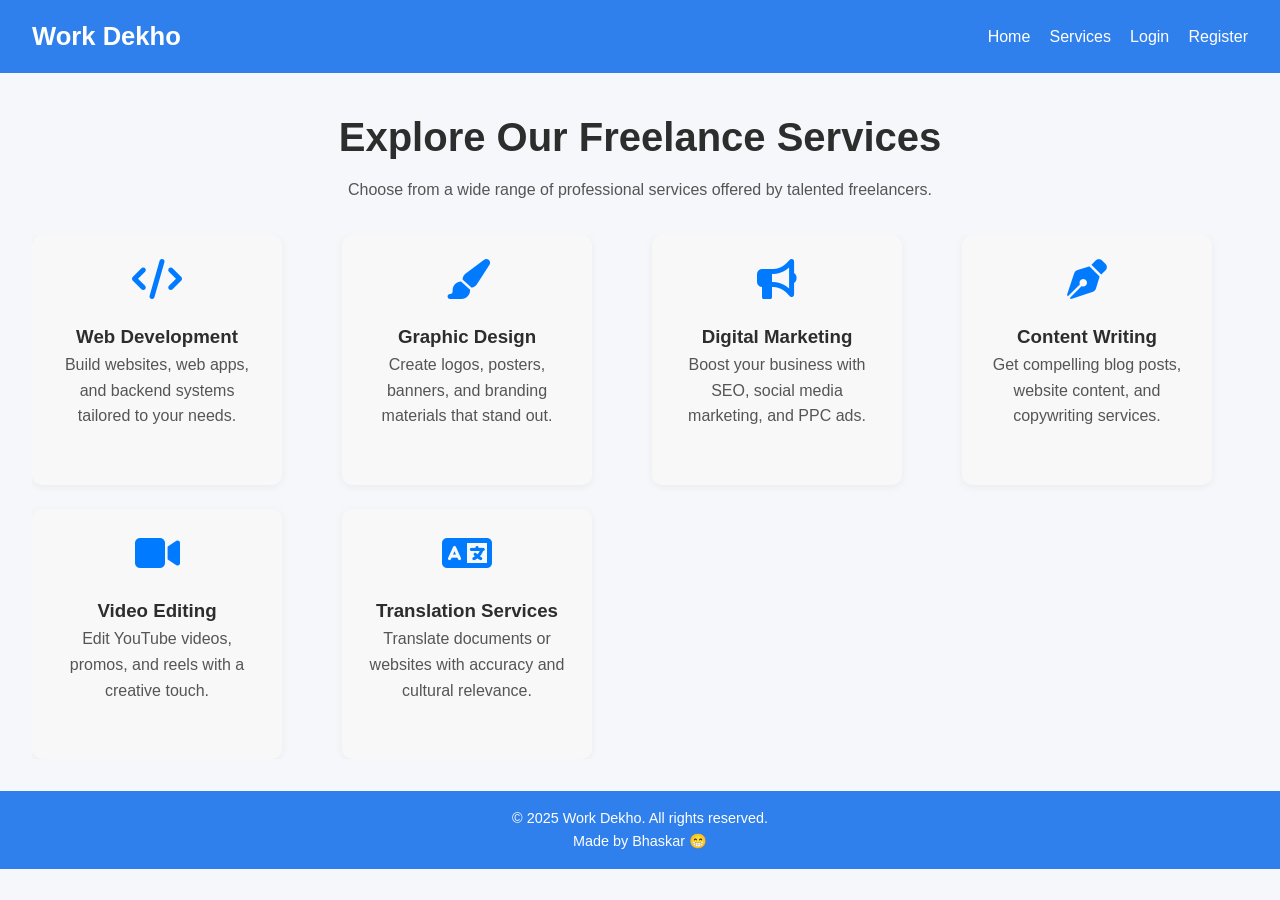
==== services.html @ 3ca459b9 "Add files via upload" ====
<!DOCTYPE html>
<html lang="en">

<head>
  <meta charset="UTF-8" />
  <meta name="viewport" content="width=device-width, initial-scale=1.0" />
  <title>Services - Work Dekho</title>
  <link rel="stylesheet" href="style.css" />
  <link rel="stylesheet" href="https://cdnjs.cloudflare.com/ajax/libs/font-awesome/6.4.0/css/all.min.css" />
  <style>
    .services-page {
  padding: 2rem;
  text-align: center;
}

.services-page h1 {
  font-size: 2.5rem;
  margin-bottom: 0.5rem;
}

.services-page p {
  font-size: 1rem;
  color: #555;
  margin-bottom: 2rem;
}

.service-grid {
  display: grid;
  grid-template-columns: repeat(auto-fit, minmax(250px, 1fr));
  gap: 1.5rem;
}

.service-card {
  background-color: #f8f8f8;
  padding: 1.5rem;
  border-radius: 10px;
  transition: 0.3s ease;
  box-shadow: 0 2px 8px rgba(0, 0, 0, 0.05);
}

.service-card:hover {
  transform: translateY(-5px);
  box-shadow: 0 4px 12px rgba(0, 0, 0, 0.1);
}

.service-icon {
  font-size: 2.5rem;
  color: #007bff;
  margin-bottom: 1rem;
}

  </style>
</head>

<body>
  <header>
    <nav class="navbar">
      <div class="logo">Work Dekho</div>
      <ul class="nav-links">
        <li><a href="index.html">Home</a></li>
        <li><a href="services.html" class="active">Services</a></li>
        <li><a href="login.html">Login</a></li>
        <li><a href="register.html">Register</a></li>
      </ul>
    </nav>
  </header>

  <main>
    <section class="services-page">
      <h1>Explore Our Freelance Services</h1>
      <p>Choose from a wide range of professional services offered by talented freelancers.</p>

      <div class="service-grid">
        <div class="service-card">
          <i class="fas fa-code service-icon"></i>
          <h3>Web Development</h3>
          <p>Build websites, web apps, and backend systems tailored to your needs.</p>
        </div>

        <div class="service-card">
          <i class="fas fa-paint-brush service-icon"></i>
          <h3>Graphic Design</h3>
          <p>Create logos, posters, banners, and branding materials that stand out.</p>
        </div>

        <div class="service-card">
          <i class="fas fa-bullhorn service-icon"></i>
          <h3>Digital Marketing</h3>
          <p>Boost your business with SEO, social media marketing, and PPC ads.</p>
        </div>

        <div class="service-card">
          <i class="fas fa-pen-nib service-icon"></i>
          <h3>Content Writing</h3>
          <p>Get compelling blog posts, website content, and copywriting services.</p>
        </div>

        <div class="service-card">
          <i class="fas fa-video service-icon"></i>
          <h3>Video Editing</h3>
          <p>Edit YouTube videos, promos, and reels with a creative touch.</p>
        </div>

        <div class="service-card">
          <i class="fas fa-language service-icon"></i>
          <h3>Translation Services</h3>
          <p>Translate documents or websites with accuracy and cultural relevance.</p>
        </div>
      </div>
    </section>
  </main>

  <footer>
    <p>&copy; 2025 Work Dekho. All rights reserved.
      <br> Made by Bhaskar 😁
    </p>
  </footer>

  <script src="script.js"></script>
</body>

</html>
---- style.css ----
* {
  overflow: auto;
  margin: 0;
  padding: 0;
  box-sizing: border-box;
  scroll-behavior: smooth;
}

body {
  font-family: 'Segoe UI', sans-serif;
  line-height: 1.6;
  background-color: #f5f7fa;
  color: #2d2d2d;
}

/* Navbar */
.navbar {
  display: flex;
  justify-content: space-between;
  align-items: center;
  background-color: #2f80ed;
  padding: 1rem 2rem;
  box-shadow: 0 2px 4px rgba(0,0,0,0.05);
}

.logo {
  font-size: 1.6rem;
  color: white;
  font-weight: bold;
}

.nav-links {
  list-style: none;
  display: flex;
  gap: 1.2rem;
}

.nav-links a {
  text-decoration: none;
  color: white;
  font-weight: 500;
  transition: color 0.3s ease, transform 0.3s ease;
}

.nav-links a:hover {
  color: #ffdd57;
  transform: scale(1.05);
}

/* Hero Section */
.hero {
  background-color: #e9f3ff;
  text-align: center;
  padding: 4rem 2rem;
}

.hero h1 {
  font-size: 2.5rem;
  margin-bottom: 1rem;
  color: #2f80ed;
}

.hero p {
  font-size: 1.1rem;
  color: #555;
}

.cta-button {
  display: inline-block;
  background-color: #2f80ed;
  color: white;
  padding: 0.75rem 1.5rem;
  margin-top: 1.5rem;
  border: none;
  border-radius: 5px;
  font-size: 1rem;
  text-decoration: none;
  transition: background 0.3s ease, transform 0.3s ease;
}

.cta-button:hover {
  background-color: #1c64d1;
  transform: translateY(-2px);
}

/* Services */
#services {
  padding: 3rem 2rem;
  background-color: #ffffff;
}

#services h2 {
  text-align: center;
  font-size: 2rem;
  margin-bottom: 2rem;
  color: #333;
}

.service-list {
  display: flex;
  flex-wrap: wrap;
  gap: 1.5rem;
  justify-content: center;
}

.service-card {
  background-color: #f0f4fa;
  padding: 1rem;
  border-radius: 8px;
  width: 250px;
  text-align: center;
  box-shadow: 0 0 4px rgba(0,0,0,0.06);
  transition: transform 0.3s ease, box-shadow 0.3s ease;
}

.service-card:hover {
  transform: translateY(-5px);
  box-shadow: 0 8px 16px rgba(0,0,0,0.1);
}

/* Post a Job */
#post-job {
  padding: 3rem 2rem;
  background-color: #eef4ff;
}

#post-job h2 {
  text-align: center;
  font-size: 2rem;
  margin-bottom: 2rem;
  color: #333;
}

.job-form {
  max-width: 500px;
  margin: 0 auto;
  display: flex;
  flex-direction: column;
  gap: 1rem;
}

.job-form input,
.job-form textarea {
  padding: 0.75rem;
  border: 1px solid #ccc;
  border-radius: 5px;
  font-size: 1rem;
  transition: border-color 0.3s ease, box-shadow 0.3s ease;
}

.job-form input:focus,
.job-form textarea:focus {
  outline: none;
  border-color: #2f80ed;
  box-shadow: 0 0 4px rgba(47, 128, 237, 0.3);
}

.job-form button {
  padding: 0.75rem;
  background-color: #2f80ed;
  color: white;
  border: none;
  border-radius: 5px;
  font-size: 1rem;
  cursor: pointer;
  transition: background 0.3s ease, transform 0.3s ease;
}

.job-form button:hover {
  background-color: #1c64d1;
  transform: translateY(-2px);
}

/* Footer */
footer {
  text-align: center;
  padding: 1rem;
  background-color: #2f80ed;
  color: white;
  font-size: 0.9rem;
}
/* Responsive Design */
@media (max-width: 768px) {
  .nav-links {
    flex-direction: column;
  }
  }
  .service-list {
    flex-direction: column;
    align-items: center;
  }
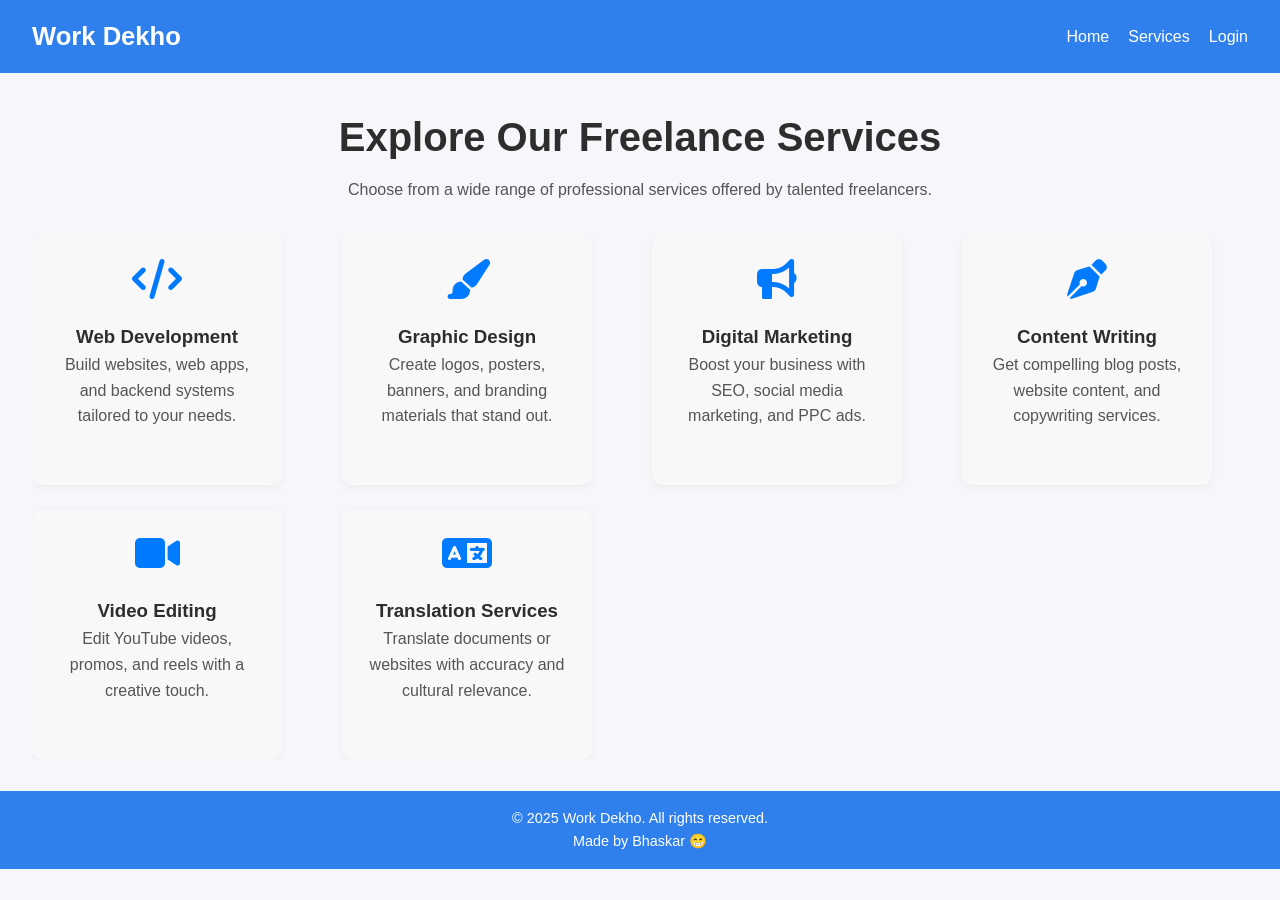
==== commit 47cfdb48: "services.html" ====
--- a/services.html
+++ b/services.html
@@ -59,8 +59,8 @@
       <ul class="nav-links">
         <li><a href="index.html">Home</a></li>
         <li><a href="services.html" class="active">Services</a></li>
-        <li><a href="login.html">Login</a></li>
-        <li><a href="register.html">Register</a></li>
+        <li><a href="logout.html">Login</a></li>
+        
       </ul>
     </nav>
   </header>
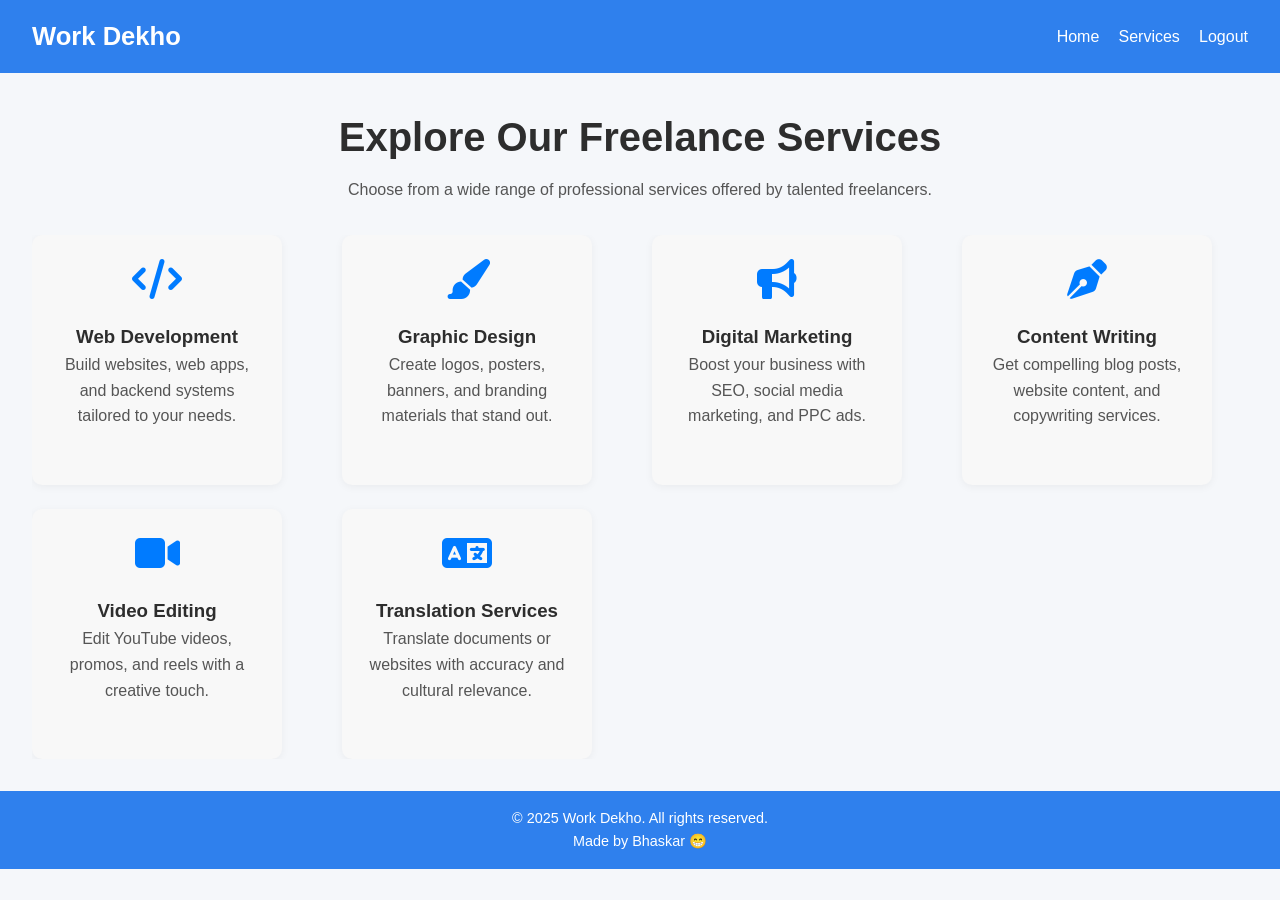
==== commit 6569984f: "services.html" ====
--- a/services.html
+++ b/services.html
@@ -59,7 +59,7 @@
       <ul class="nav-links">
         <li><a href="index.html">Home</a></li>
         <li><a href="services.html" class="active">Services</a></li>
-        <li><a href="logout.html">Login</a></li>
+        <li><a href="logout.php">Logout</a></li>
         
       </ul>
     </nav>
